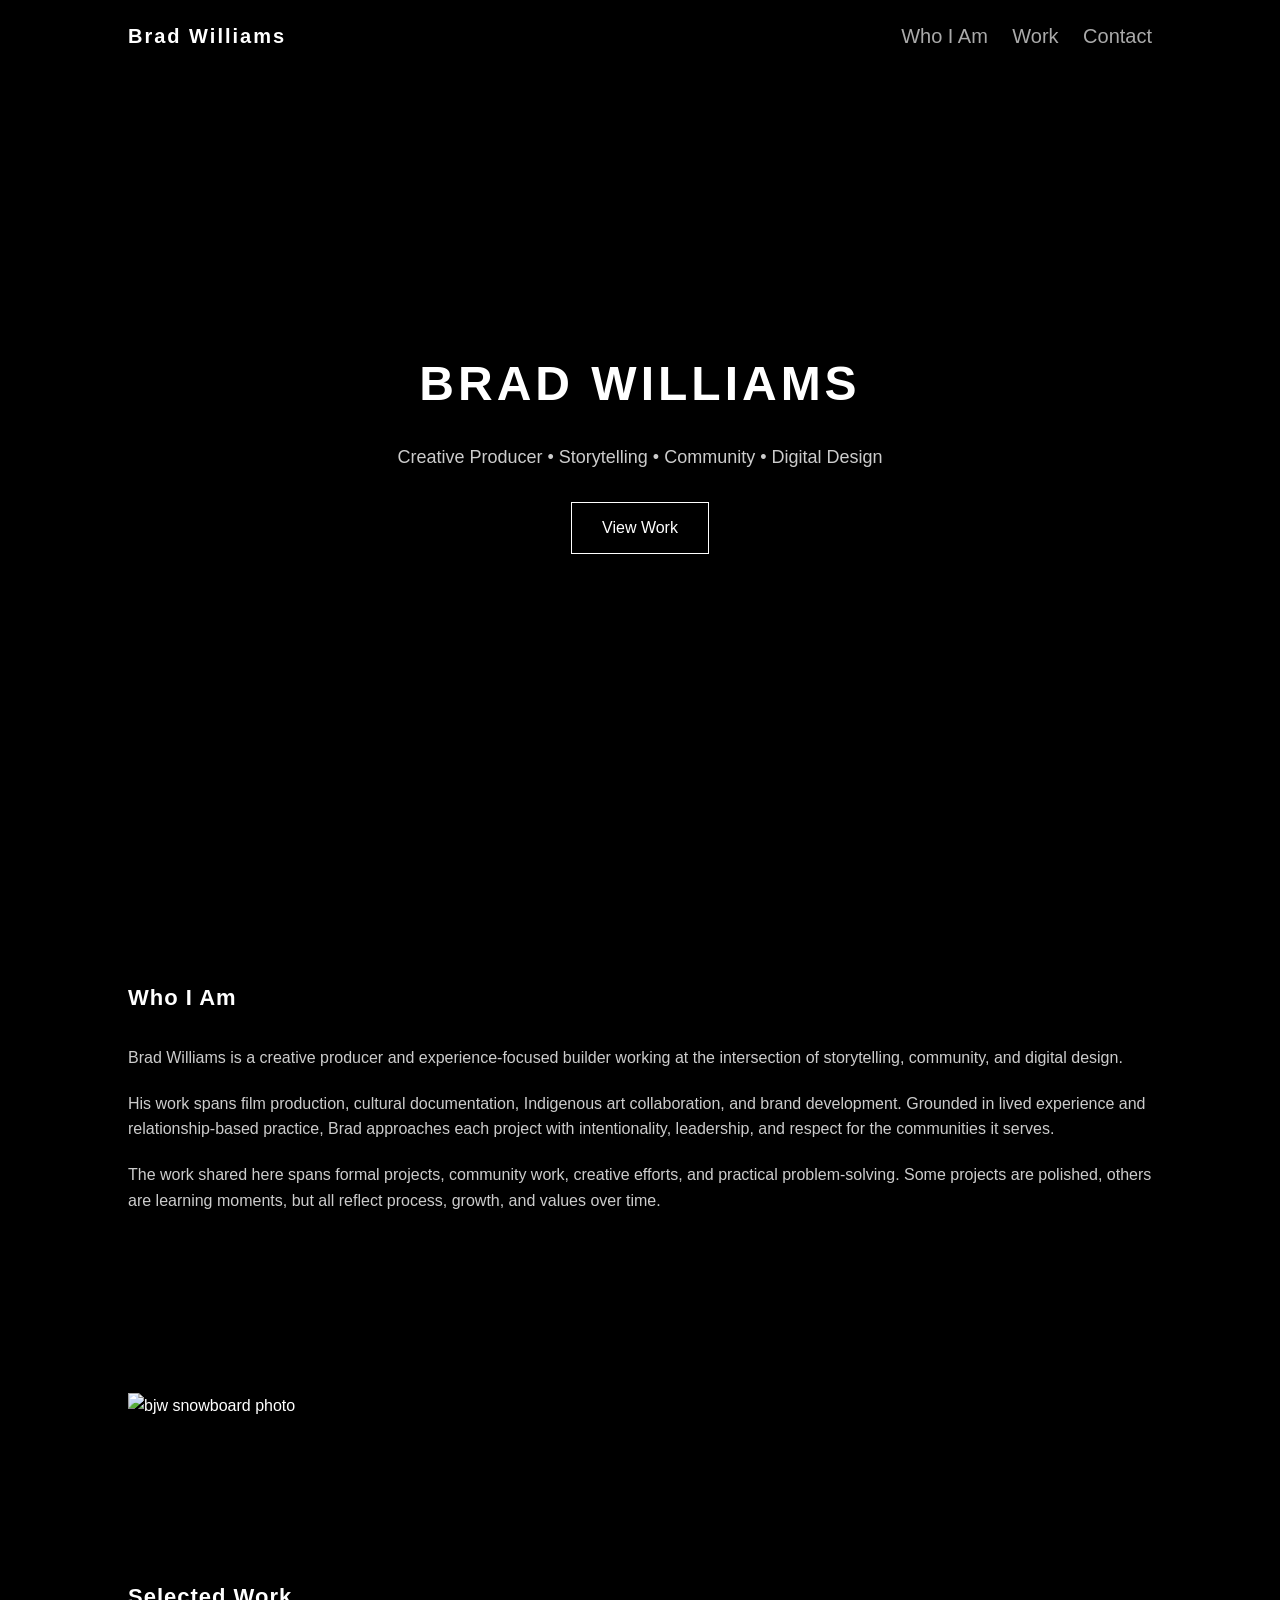
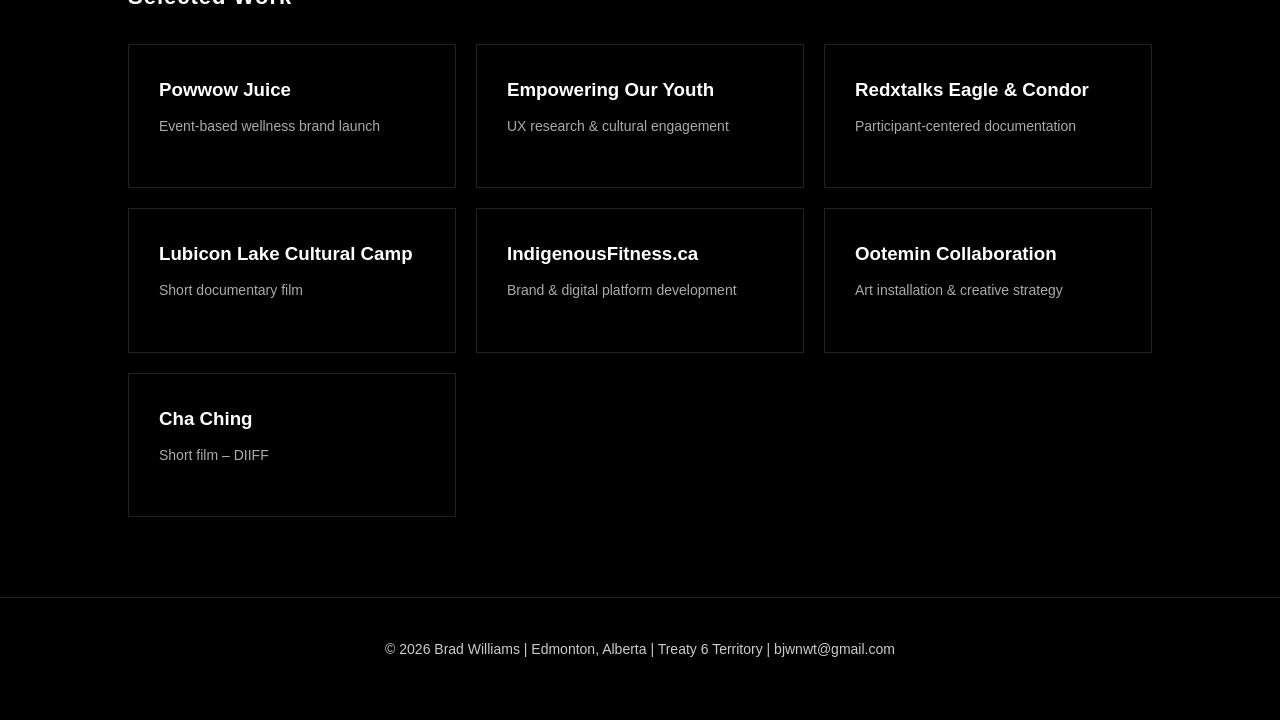
==== index.html @ a90c7548 "Add files via upload" ====
<!DOCTYPE html>
<html lang="en">
<head>
<meta charset="UTF-8">
<meta name="viewport" content="width=device-width, initial-scale=1.0">
<title>Brad Williams</title>
<link rel="stylesheet" href="style.css">
</head>

<body>

<header> <h1><a href="../index.html" style="color:white;text-decoration:none;">Brad Williams</a></h1> 
        <nav> 
            <a href="#about">Who I Am</a> 
            <a href="#work">Work</a> 
            <a href="mailto:bjwnwt@gmail.com">Contact</a> 
        </nav> 
</header>

<section class="hero">
    <div class="hero-overlay">
        <div class="hero-content">
            <h1>BRAD WILLIAMS</h1>
            <p>Creative Producer • Storytelling • Community • Digital Design</p>
            <a href="#work" class="hero-button">View Work</a>
        </div>
    </div>
</section>

<section id="about">
    <h2>Who I Am</h2>
    <p>
        Brad Williams is a creative producer and experience-focused builder working at the intersection of storytelling, community, and digital design.
    </p>
    <p>
        His work spans film production, cultural documentation, Indigenous art collaboration, and brand development. Grounded in lived experience and relationship-based practice, Brad approaches each project with intentionality, leadership, and respect for the communities it serves.
    </p>
    <p>
        The work shared here spans formal projects, community work, creative efforts, and practical problem-solving. Some projects are polished, others are learning moments, but all reflect process, growth, and values over time.
    </p>
</section>

<section class="image-break">
    <img src="images/snowboard-birthday-2025.jpg" alt="bjw snowboard photo">
</section>

<section id="work">
    <h2>Selected Work</h2>

    <div class="grid">

        <a href="projects/powwow-juice.html" class="card">
            <h3>Powwow Juice</h3>
            <p>Event-based wellness brand launch</p>
        </a>

        <a href="projects/youth-ux.html" class="card">
            <h3>Empowering Our Youth</h3>
            <p>UX research & cultural engagement</p>
        </a>

        <a href="projects/redx.html" class="card">
            <h3>Redxtalks Eagle & Condor</h3>
            <p>Participant-centered documentation</p>
        </a>

        <a href="projects/lubicon.html" class="card">
            <h3>Lubicon Lake Cultural Camp</h3>
            <p>Short documentary film</p>
        </a>

        <a href="projects/indigenousfitness.html" class="card">
            <h3>IndigenousFitness.ca</h3>
            <p>Brand & digital platform development</p>
        </a>

        <a href="projects/ootemin.html" class="card">
            <h3>Ootemin Collaboration</h3>
            <p>Art installation & creative strategy</p>
        </a>

        <a href="projects/chaching.html" class="card">
            <h3>Cha Ching</h3>
            <p>Short film – DIIFF</p>
        </a>

    </div>
</section>

<footer>
    <p>© 2026 Brad Williams | Edmonton, Alberta | Treaty 6 Territory | bjwnwt@gmail.com</p>
</footer>

</body>
</html>
---- style.css ----
* {
    margin: 0;
    padding: 0;
    box-sizing: border-box;
}

body {
    background-color: #000;
    color: #fff;
    font-family: Arial, Helvetica, sans-serif;
    line-height: 1.6;
}

header {
    position: absolute;
    width: 100%;
    padding: 20px 10%;
    display: flex;
    justify-content: space-between;
    align-items: center;
    z-index: 10;
}

header h1 {
    font-size: 20px;
    letter-spacing: 2px;
}

nav a {
    color: #aaa;
    text-decoration: none;
    margin-left: 20px;
    font-size: 20px;
}

nav a:hover {
    color: #fff;
}

section {
    padding: 80px 10%;
}

#hero {
    text-align: center;
}

#hero h2 {
    font-weight: normal;
    color: #ccc;
}

h2 {
    margin-bottom: 30px;
    font-size: 22px;
    letter-spacing: 1px;
}

p {
    margin-bottom: 20px;
    color: #ccc;
}

.grid {
    display: grid;
    grid-template-columns: repeat(auto-fit, minmax(250px, 1fr));
    gap: 20px;
}

.card {
    border: 1px solid #222;
    padding: 30px;
    text-decoration: none;
    color: white;
    transition: 0.3s ease;
}

.card:hover {
    background-color: #111;
    border-color: #444;
}

.card h3 {
    margin-bottom: 10px;
}

.card p {
    color: #aaa;
    font-size: 14px;
}

footer {
    padding: 40px 10%;
    border-top: 1px solid #222;
    text-align: center;
    font-size: 14px;
    color: #777;
}
/* Cinematic Hero */

.hero {
    height: 100vh;
    background: url("images/LOGO\ inverted\ color.png") no-repeat center center/cover;
    position: relative;
}

.hero-overlay {
    background: rgba(0, 0, 0, 0.6);
    height: 100%;
    width: 100%;
    display: flex;
    align-items: center;
    justify-content: center;
    text-align: center;
}

.hero-content h1 {
    font-size: 48px;
    letter-spacing: 4px;
    margin-bottom: 20px;
}

.hero-content p {
    font-size: 18px;
    color: #ccc;
    margin-bottom: 30px;
}

.hero-button {
    display: inline-block;
    padding: 12px 30px;
    border: 1px solid #fff;
    color: #fff;
    text-decoration: none;
    transition: 0.3s ease;
}

.hero-button:hover {
    background: #fff;
    color: #000;
}
.project-content {
    max-width: 800px;
    margin: auto;
}

.project-content h2 {
    margin-bottom: 30px;
}

.project-content p {
    font-size: 17px;
    color: #ccc;
}
.image-break img {
    width: 100%;
    display: block;
}
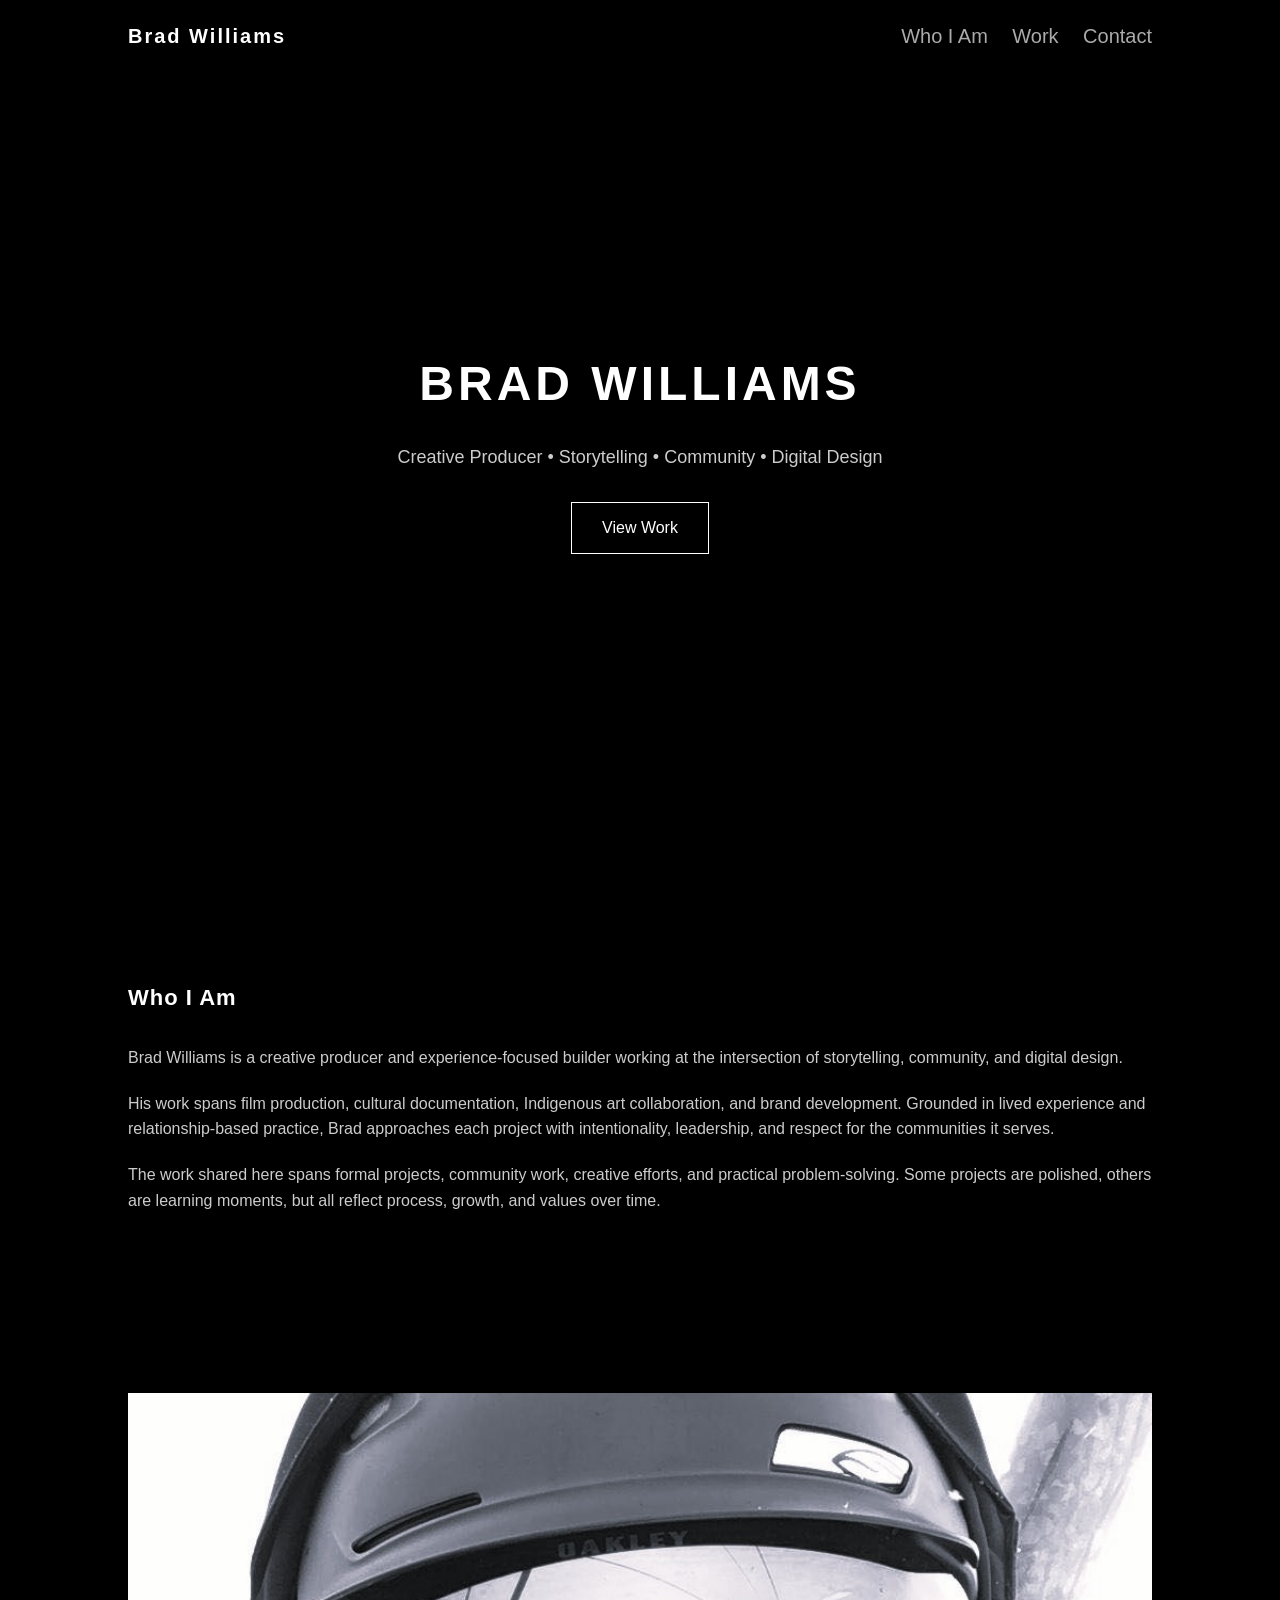
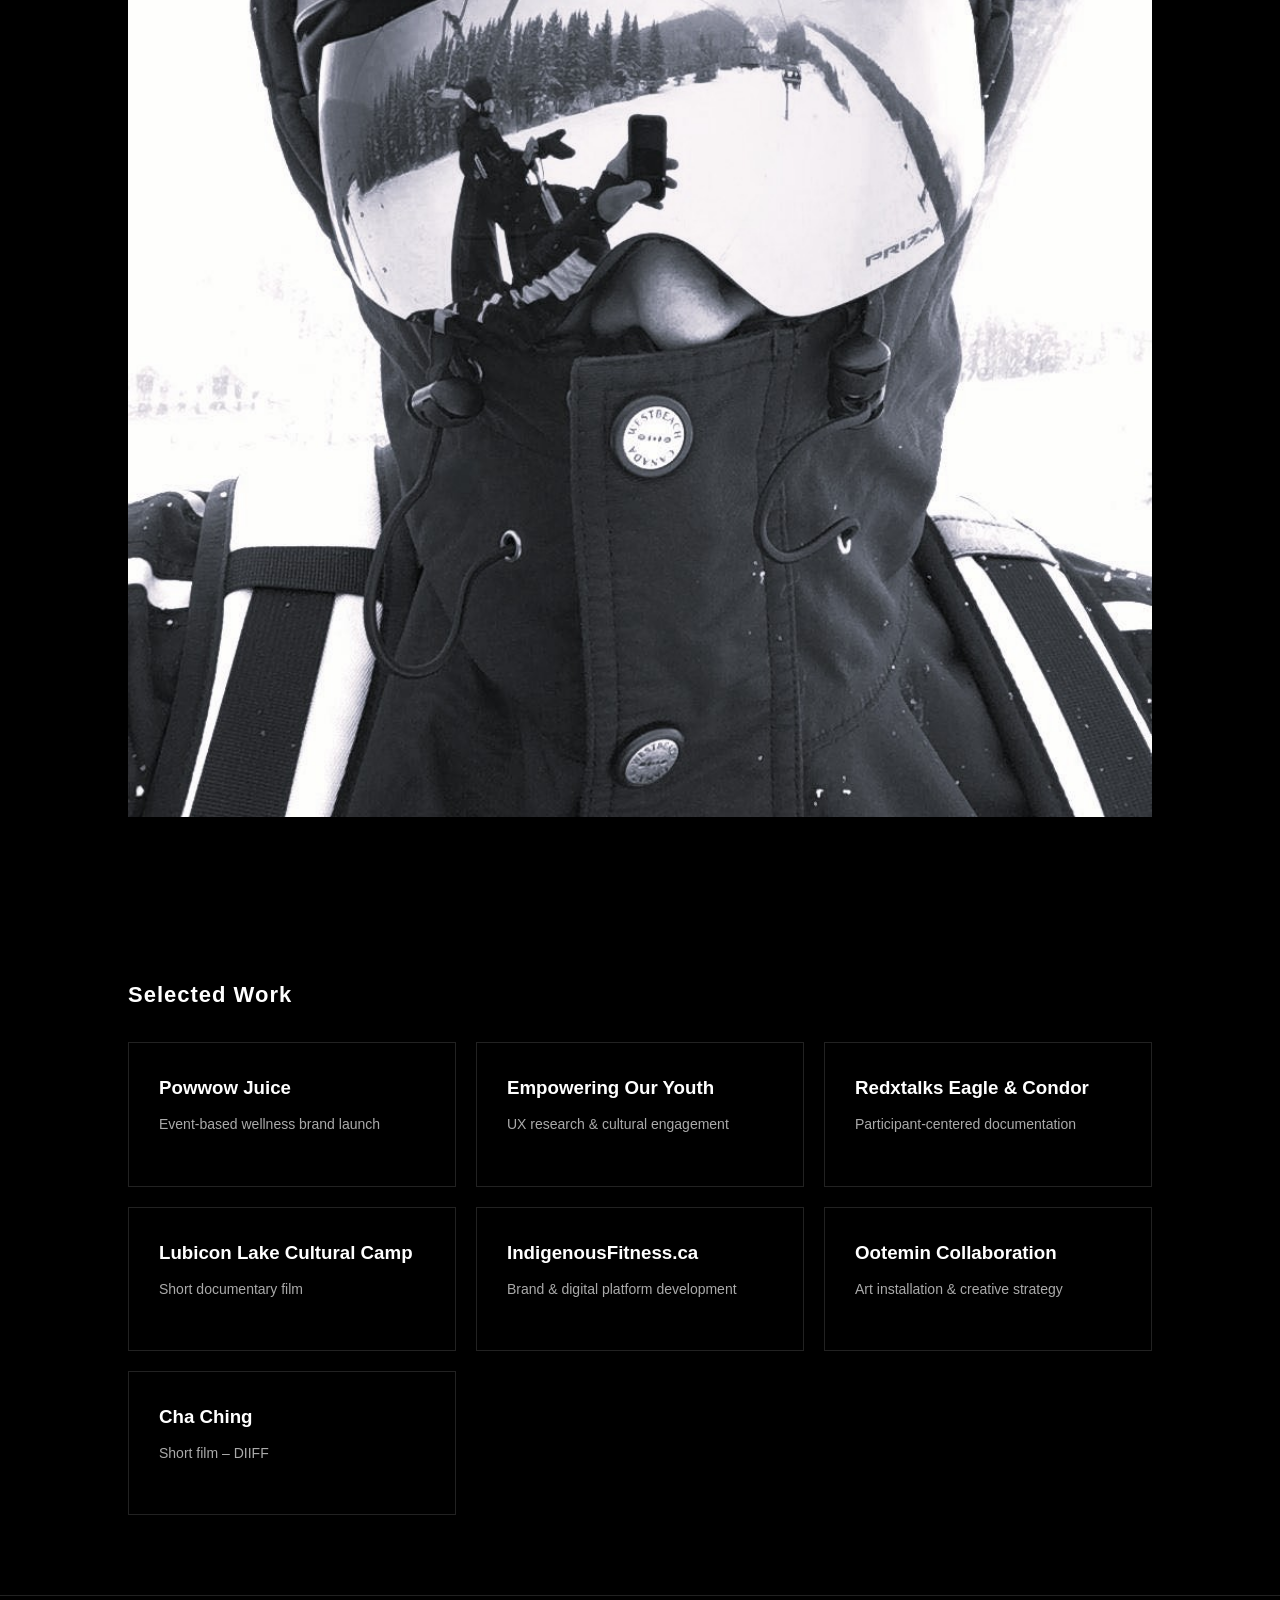
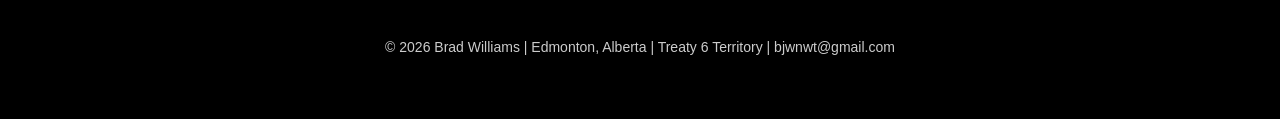
==== commit 71784b8a: "Update index.html" ====
--- a/index.html
+++ b/index.html
@@ -9,7 +9,7 @@
 
 <body>
 
-<header> <h1><a href="../index.html" style="color:white;text-decoration:none;">Brad Williams</a></h1> 
+<header> <h1><a href="index.html" style="color:white;text-decoration:none;">Brad Williams</a></h1> 
         <nav> 
             <a href="#about">Who I Am</a> 
             <a href="#work">Work</a> 
@@ -41,7 +41,7 @@
 </section>
 
 <section class="image-break">
-    <img src="images/snowboard-birthday-2025.jpg" alt="bjw snowboard photo">
+    <img src="snowboard-birthday-2025.jpg" alt="bjw snowboard photo">
 </section>
 
 <section id="work">
@@ -92,4 +92,5 @@
 </footer>
 
 </body>
-</html>+
+</html>
--- a/style.css
+++ b/style.css
@@ -100,7 +100,7 @@
 
 .hero {
     height: 100vh;
-    background: url("images/LOGO\ inverted\ color.png") no-repeat center center/cover;
+    background: url("images/LOGO-inverted-color.png") no-repeat center center/cover;
     position: relative;
 }
 
@@ -155,4 +155,5 @@
 .image-break img {
     width: 100%;
     display: block;
-}+
+}
